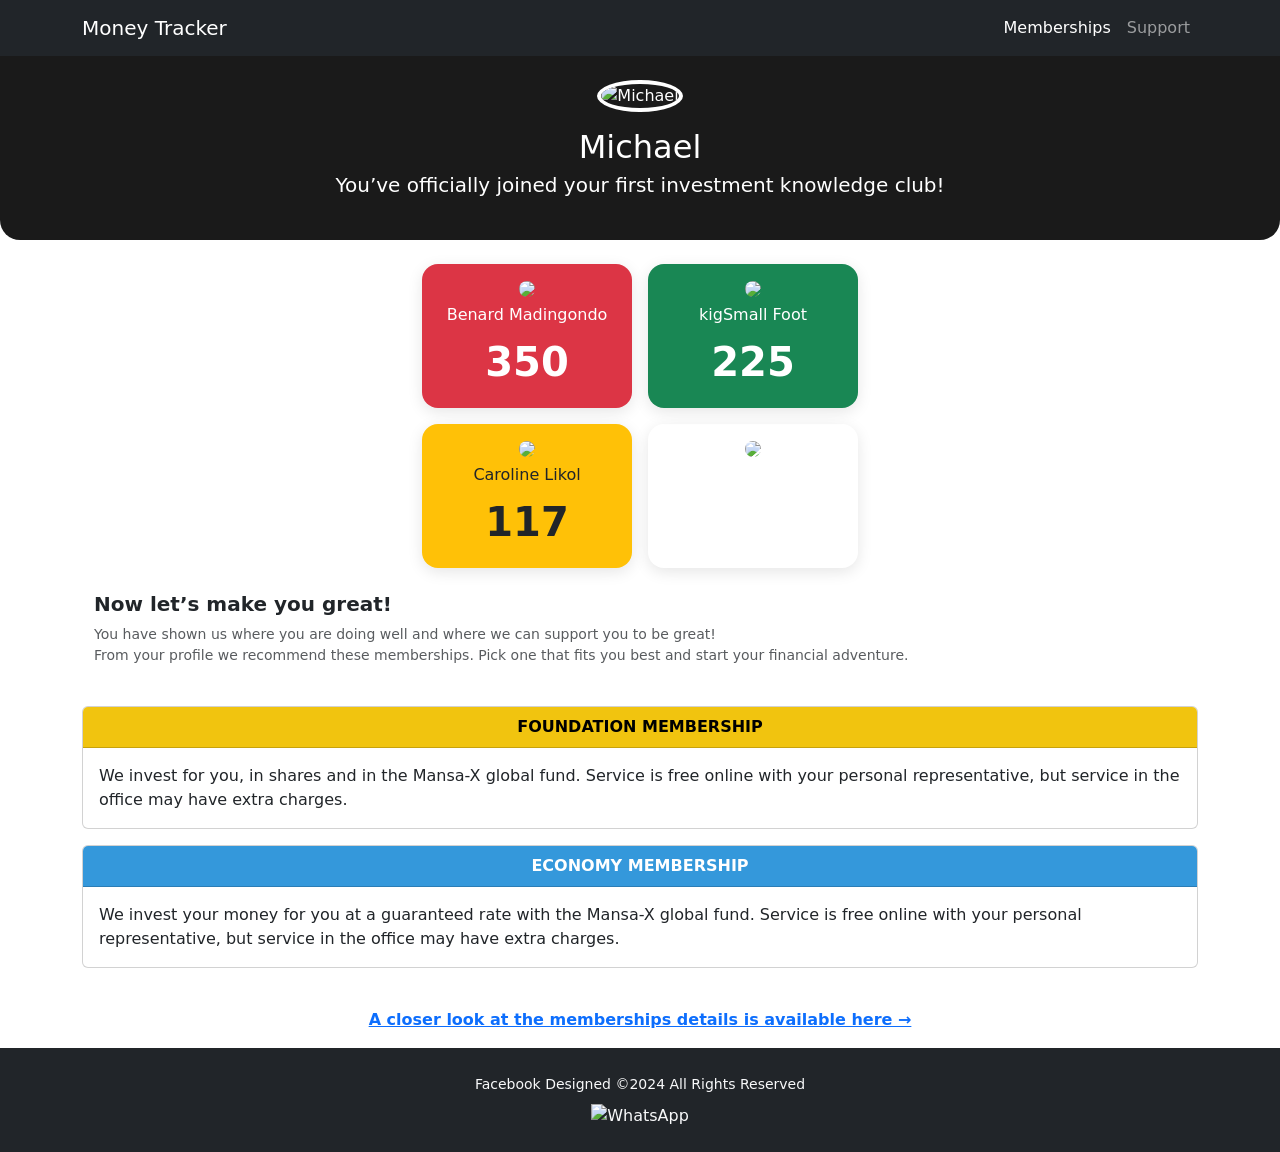
==== frontend/membership.html @ 8b973f1c "add user profile header section to membership page" ====
<!DOCTYPE html>
<html lang="en">
<head>
    <meta charset="UTF-8">
    <meta name="viewport" content="width=device-width, initial-scale=1.0">
    <title>Money Tracker - Memberships</title>
    <link href="https://cdn.jsdelivr.net/npm/bootstrap@5.3.3/dist/css/bootstrap.min.css" rel="stylesheet">
    <link rel="stylesheet" href="assets/css/style.css">
    <style>
        .header { background: #1a1a1a; color: white; border-radius: 0 0 20px 20px; }
        .member-card { border-radius: 16px; box-shadow: 0 4px 15px rgba(0,0,0,0.1); height: 100%; }
        .foundation-header { background: #f1c40f !important; color: #000 !important; font-weight: bold; }
        .economy-header { background: #3498db !important; color: white !important; font-weight: bold; }
        .member-number { font-size: 2.5rem; font-weight: 700; }
    </style>
</head>
<body>
    <nav class="navbar navbar-expand-lg navbar-dark bg-dark">
        <div class="container">
            <a class="navbar-brand" href="index.html">Money Tracker</a>
            <button class="navbar-toggler" type="button" data-bs-toggle="collapse" data-bs-target="#navbarNav">
                <span class="navbar-toggler-icon"></span>
            </button>
            <div class="collapse navbar-collapse" id="navbarNav">
                <ul class="navbar-nav ms-auto">
                    <li class="nav-item"><a class="nav-link active" href="membership.html">Memberships</a></li>
                    <li class="nav-item"><a class="nav-link" href="contact.html">Support</a></li>
                </ul>
            </div>
        </div>
    </nav>

    <!-- Header - Michael -->
    <div class="header p-4 text-center">
        <img src="https://i.pravatar.cc/120?u=michael" class="rounded-circle border border-4 border-white mb-3" alt="Michael" width="110">
        <h2 class="mb-1">Michael</h2>
        <p class="lead">You’ve officially joined your first investment knowledge club!</p>
    </div>

    <!-- Members Grid -->
    <div class="container py-4" style="max-width: 460px;">
        <div class="row g-3">
            <!-- Benard -->
            <div class="col-6">
                <div class="member-card bg-danger text-white p-3 text-center">
                    <img src="https://i.pravatar.cc/55?u=benard" class="rounded-circle mb-2" width="50">
                    <h6>Benard Madingondo</h6>
                    <div class="member-number">350</div>
                </div>
            </div>
            <!-- kigSmall -->
            <div class="col-6">
                <div class="member-card bg-success text-white p-3 text-center">
                    <img src="https://i.pravatar.cc/55?u=kig" class="rounded-circle mb-2" width="50">
                    <h6>kigSmall Foot</h6>
                    <div class="member-number">225</div>
                </div>
            </div>
            <!-- Caroline 1 -->
            <div class="col-6">
                <div class="member-card bg-warning text-dark p-3 text-center">
                    <img src="https://i.pravatar.cc/55?u=caroline1" class="rounded-circle mb-2" width="50">
                    <h6>Caroline Likol</h6>
                    <div class="member-number">117</div>
                </div>
            </div>
            <!-- Caroline 2 -->
            <div class="col-6">
                <div class="member-card bg-pink text-white p-3 text-center">
                    <img src="https://i.pravatar.cc/55?u=caroline2" class="rounded-circle mb-2" width="50">
                    <h6>Caroline Likol</h6>
                    <div class="member-number">321</div>
                </div>
            </div>
        </div>
    </div>

    <!-- Message -->
    <div class="container px-4">
        <h5 class="fw-bold">Now let’s make you great!</h5>
        <p class="text-muted small">You have shown us where you are doing well and where we can support you to be great!<br>From your profile we recommend these memberships. Pick one that fits you best and start your financial adventure.</p>
    </div>

    <!-- Memberships -->
    <div class="container py-4">
        <div class="card mb-3">
            <div class="card-header foundation-header text-center">FOUNDATION MEMBERSHIP</div>
            <div class="card-body">
                We invest for you, in shares and in the Mansa-X global fund. Service is free online with your personal representative, but service in the office may have extra charges.
            </div>
        </div>

        <div class="card">
            <div class="card-header economy-header text-center">ECONOMY MEMBERSHIP</div>
            <div class="card-body">
                We invest your money for you at a guaranteed rate with the Mansa-X global fund. Service is free online with your personal representative, but service in the office may have extra charges.
            </div>
        </div>
    </div>

    <!-- Closer look -->
    <div class="text-center py-3">
        <a href="#" class="text-primary fw-bold" data-bs-toggle="modal" data-bs-target="#detailsModal">
            A closer look at the memberships details is available here →
        </a>
    </div>

    <!-- Footer -->
    <footer class="bg-dark text-light text-center py-4">
        <small>Facebook Designed ©2024 All Rights Reserved</small><br>
        <img src="https://upload.wikimedia.org/wikipedia/commons/6/6b/WhatsApp.svg" width="32" class="mt-2" alt="WhatsApp">
    </footer>

    <!-- Modal -->
    <div class="modal fade" id="detailsModal" tabindex="-1">
        <div class="modal-dialog modal-dialog-centered">
            <div class="modal-content">
                <div class="modal-header">
                    <h5 class="modal-title">Membership Details</h5>
                    <button type="button" class="btn-close" data-bs-dismiss="modal"></button>
                </div>
                <div class="modal-body">
                    <p><strong>Foundation Membership:</strong> Full investment management + shares + Mansa-X global fund.</p>
                    <p><strong>Economy Membership:</strong> Guaranteed rate with Mansa-X global fund only.</p>
                    <p class="text-success">Both include free online service with personal representative.</p>
                </div>
            </div>
        </div>
    </div>

    <script src="https://cdn.jsdelivr.net/npm/bootstrap@5.3.3/dist/js/bootstrap.bundle.min.js"></script>
    <script src="assets/js/main.js"></script>
</body>
</html>
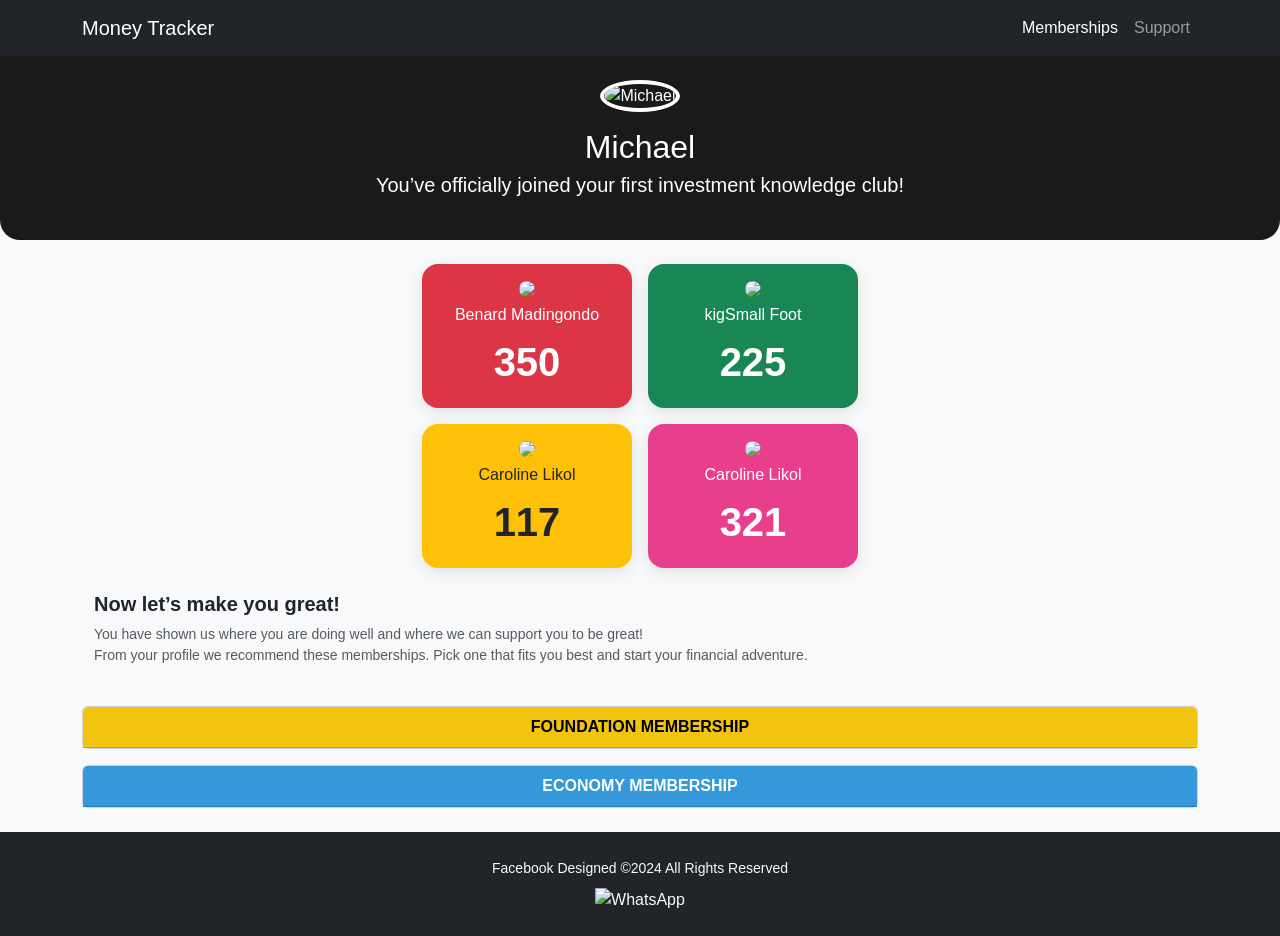
==== commit 8057b50d: "document balance behaviour in backend README" ====
--- a/frontend/membership.html
+++ b/frontend/membership.html
@@ -84,26 +84,28 @@
     <!-- Memberships -->
     <div class="container py-4">
         <div class="card mb-3">
-            <div class="card-header foundation-header text-center">FOUNDATION MEMBERSHIP</div>
-            <div class="card-body">
-                We invest for you, in shares and in the Mansa-X global fund. Service is free online with your personal representative, but service in the office may have extra charges.
+            <div class="card-header foundation-header text-center" data-bs-toggle="collapse" data-bs-target="#foundationDesc" style="cursor:pointer">
+                FOUNDATION MEMBERSHIP
+            </div>
+            <div class="collapse" id="foundationDesc">
+                <div class="card-body">
+                    We invest for you, in shares and in the Mansa-X global fund. Service is free online with your personal representative, but service in the office may have extra charges.
+                </div>
             </div>
         </div>
 
         <div class="card">
-            <div class="card-header economy-header text-center">ECONOMY MEMBERSHIP</div>
-            <div class="card-body">
-                We invest your money for you at a guaranteed rate with the Mansa-X global fund. Service is free online with your personal representative, but service in the office may have extra charges.
+            <div class="card-header economy-header text-center" data-bs-toggle="collapse" data-bs-target="#economyDesc" style="cursor:pointer">
+                ECONOMY MEMBERSHIP
+            </div>
+            <div class="collapse" id="economyDesc">
+                <div class="card-body">
+                    We invest your money for you at a guaranteed rate with the Mansa-X global fund. Service is free online with your personal representative, but service in the office may have extra charges.
+                </div>
             </div>
         </div>
     </div>
 
-    <!-- Closer look -->
-    <div class="text-center py-3">
-        <a href="#" class="text-primary fw-bold" data-bs-toggle="modal" data-bs-target="#detailsModal">
-            A closer look at the memberships details is available here →
-        </a>
-    </div>
 
     <!-- Footer -->
     <footer class="bg-dark text-light text-center py-4">
@@ -111,22 +113,6 @@
         <img src="https://upload.wikimedia.org/wikipedia/commons/6/6b/WhatsApp.svg" width="32" class="mt-2" alt="WhatsApp">
     </footer>
 
-    <!-- Modal -->
-    <div class="modal fade" id="detailsModal" tabindex="-1">
-        <div class="modal-dialog modal-dialog-centered">
-            <div class="modal-content">
-                <div class="modal-header">
-                    <h5 class="modal-title">Membership Details</h5>
-                    <button type="button" class="btn-close" data-bs-dismiss="modal"></button>
-                </div>
-                <div class="modal-body">
-                    <p><strong>Foundation Membership:</strong> Full investment management + shares + Mansa-X global fund.</p>
-                    <p><strong>Economy Membership:</strong> Guaranteed rate with Mansa-X global fund only.</p>
-                    <p class="text-success">Both include free online service with personal representative.</p>
-                </div>
-            </div>
-        </div>
-    </div>
 
     <script src="https://cdn.jsdelivr.net/npm/bootstrap@5.3.3/dist/js/bootstrap.bundle.min.js"></script>
     <script src="assets/js/main.js"></script>
--- a/frontend/assets/css/style.css
+++ b/frontend/assets/css/style.css
@@ -0,0 +1,3 @@
+body { font-family: 'Segoe UI', sans-serif; background: #f8f9fa; }
+.bg-pink { background-color: #e83e8c !important; }
+.member-card:hover { transform: translateY(-8px); transition: all 0.3s; }
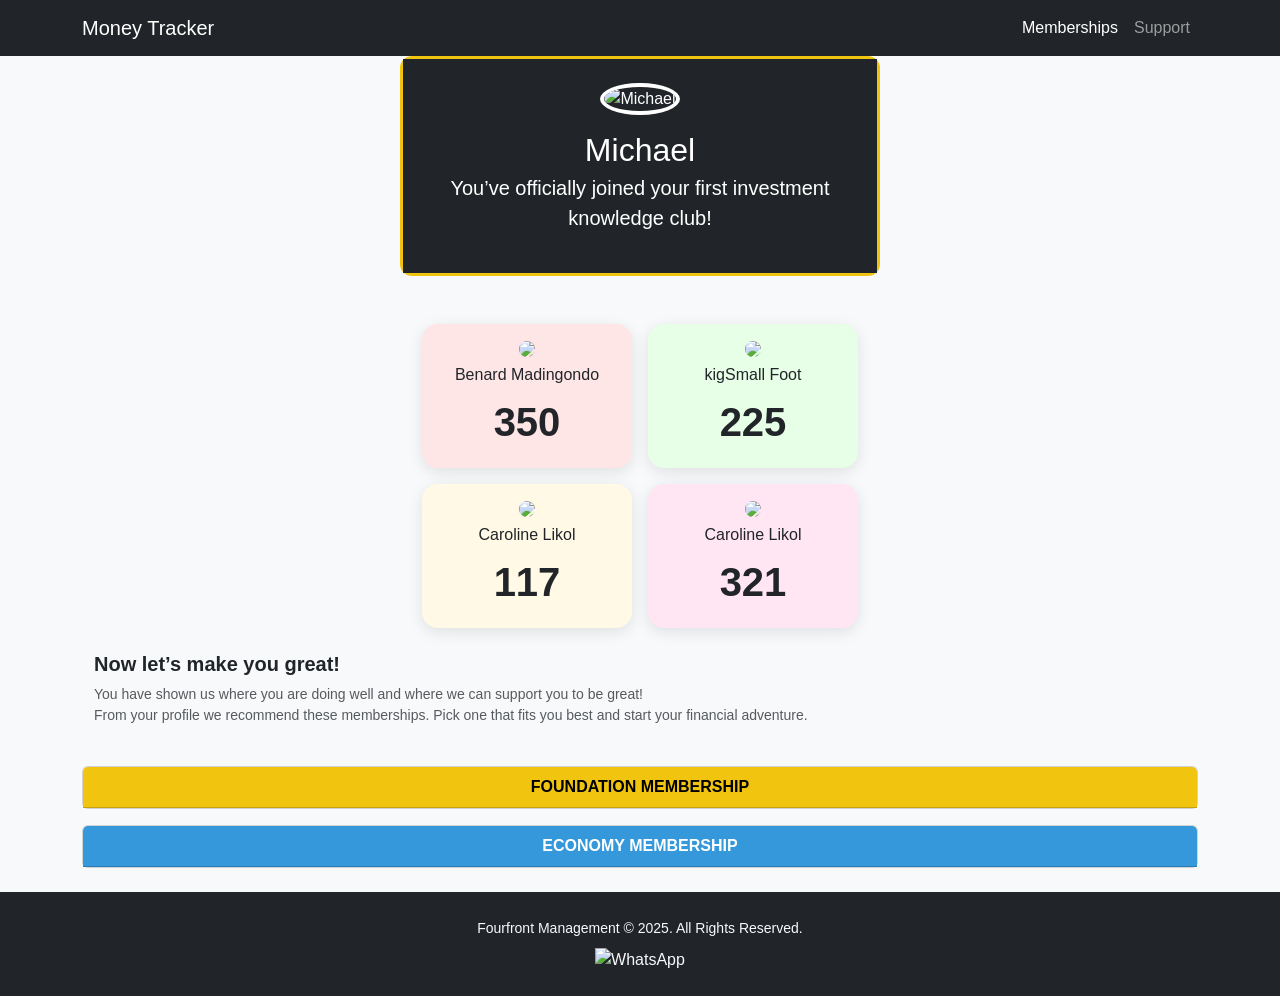
==== commit 2e9f0eda: "style frontend to match provided screenshot" ====
--- a/frontend/membership.html
+++ b/frontend/membership.html
@@ -31,10 +31,12 @@
     </nav>
 
     <!-- Header - Michael -->
-    <div class="header p-4 text-center">
-        <img src="https://i.pravatar.cc/120?u=michael" class="rounded-circle border border-4 border-white mb-3" alt="Michael" width="110">
-        <h2 class="mb-1">Michael</h2>
-        <p class="lead">You’ve officially joined your first investment knowledge club!</p>
+    <div class="card header-card text-center mx-auto mb-4" style="max-width: 480px;">
+        <div class="card-body p-4 bg-dark text-white position-relative">
+            <img src="https://i.pravatar.cc/120?u=michael" class="rounded-circle border border-4 border-white mb-3" alt="Michael" width="110">
+            <h2 class="mb-1">Michael</h2>
+            <p class="lead">You’ve officially joined your first investment knowledge club!</p>
+        </div>
     </div>
 
     <!-- Members Grid -->
@@ -42,7 +44,7 @@
         <div class="row g-3">
             <!-- Benard -->
             <div class="col-6">
-                <div class="member-card bg-danger text-white p-3 text-center">
+                <div class="member-card red text-dark p-3 text-center">
                     <img src="https://i.pravatar.cc/55?u=benard" class="rounded-circle mb-2" width="50">
                     <h6>Benard Madingondo</h6>
                     <div class="member-number">350</div>
@@ -50,7 +52,7 @@
             </div>
             <!-- kigSmall -->
             <div class="col-6">
-                <div class="member-card bg-success text-white p-3 text-center">
+                <div class="member-card green text-dark p-3 text-center">
                     <img src="https://i.pravatar.cc/55?u=kig" class="rounded-circle mb-2" width="50">
                     <h6>kigSmall Foot</h6>
                     <div class="member-number">225</div>
@@ -58,7 +60,7 @@
             </div>
             <!-- Caroline 1 -->
             <div class="col-6">
-                <div class="member-card bg-warning text-dark p-3 text-center">
+                <div class="member-card yellow text-dark p-3 text-center">
                     <img src="https://i.pravatar.cc/55?u=caroline1" class="rounded-circle mb-2" width="50">
                     <h6>Caroline Likol</h6>
                     <div class="member-number">117</div>
@@ -66,7 +68,7 @@
             </div>
             <!-- Caroline 2 -->
             <div class="col-6">
-                <div class="member-card bg-pink text-white p-3 text-center">
+                <div class="member-card pink text-dark p-3 text-center">
                     <img src="https://i.pravatar.cc/55?u=caroline2" class="rounded-circle mb-2" width="50">
                     <h6>Caroline Likol</h6>
                     <div class="member-number">321</div>
@@ -82,12 +84,12 @@
     </div>
 
     <!-- Memberships -->
-    <div class="container py-4">
+    <div class="container py-4" id="membershipCards">
         <div class="card mb-3">
             <div class="card-header foundation-header text-center" data-bs-toggle="collapse" data-bs-target="#foundationDesc" style="cursor:pointer">
                 FOUNDATION MEMBERSHIP
             </div>
-            <div class="collapse" id="foundationDesc">
+            <div class="collapse" id="foundationDesc" data-bs-parent="#membershipCards">
                 <div class="card-body">
                     We invest for you, in shares and in the Mansa-X global fund. Service is free online with your personal representative, but service in the office may have extra charges.
                 </div>
@@ -98,7 +100,7 @@
             <div class="card-header economy-header text-center" data-bs-toggle="collapse" data-bs-target="#economyDesc" style="cursor:pointer">
                 ECONOMY MEMBERSHIP
             </div>
-            <div class="collapse" id="economyDesc">
+            <div class="collapse" id="economyDesc" data-bs-parent="#membershipCards">
                 <div class="card-body">
                     We invest your money for you at a guaranteed rate with the Mansa-X global fund. Service is free online with your personal representative, but service in the office may have extra charges.
                 </div>
@@ -109,7 +111,7 @@
 
     <!-- Footer -->
     <footer class="bg-dark text-light text-center py-4">
-        <small>Facebook Designed ©2024 All Rights Reserved</small><br>
+        <small>Fourfront Management © 2025. All Rights Reserved.</small><br>
         <img src="https://upload.wikimedia.org/wikipedia/commons/6/6b/WhatsApp.svg" width="32" class="mt-2" alt="WhatsApp">
     </footer>
 
--- a/frontend/assets/css/style.css
+++ b/frontend/assets/css/style.css
@@ -1,3 +1,14 @@
 body { font-family: 'Segoe UI', sans-serif; background: #f8f9fa; }
+
+/* header card with gold border */
+.header-card { border: 3px solid #f1c40f; border-radius: 12px; }
+
+/* pastel member cards for screenshot look */
+.member-card { border-radius: 16px; box-shadow: 0 4px 15px rgba(0,0,0,0.1); }
+.member-card.red { background-color: #ffe6e6; }
+.member-card.green { background-color: #e6ffe6; }
+.member-card.yellow { background-color: #fff9e6; }
+.member-card.pink { background-color: #ffe6f2; }
+
 .bg-pink { background-color: #e83e8c !important; }
 .member-card:hover { transform: translateY(-8px); transition: all 0.3s; }
